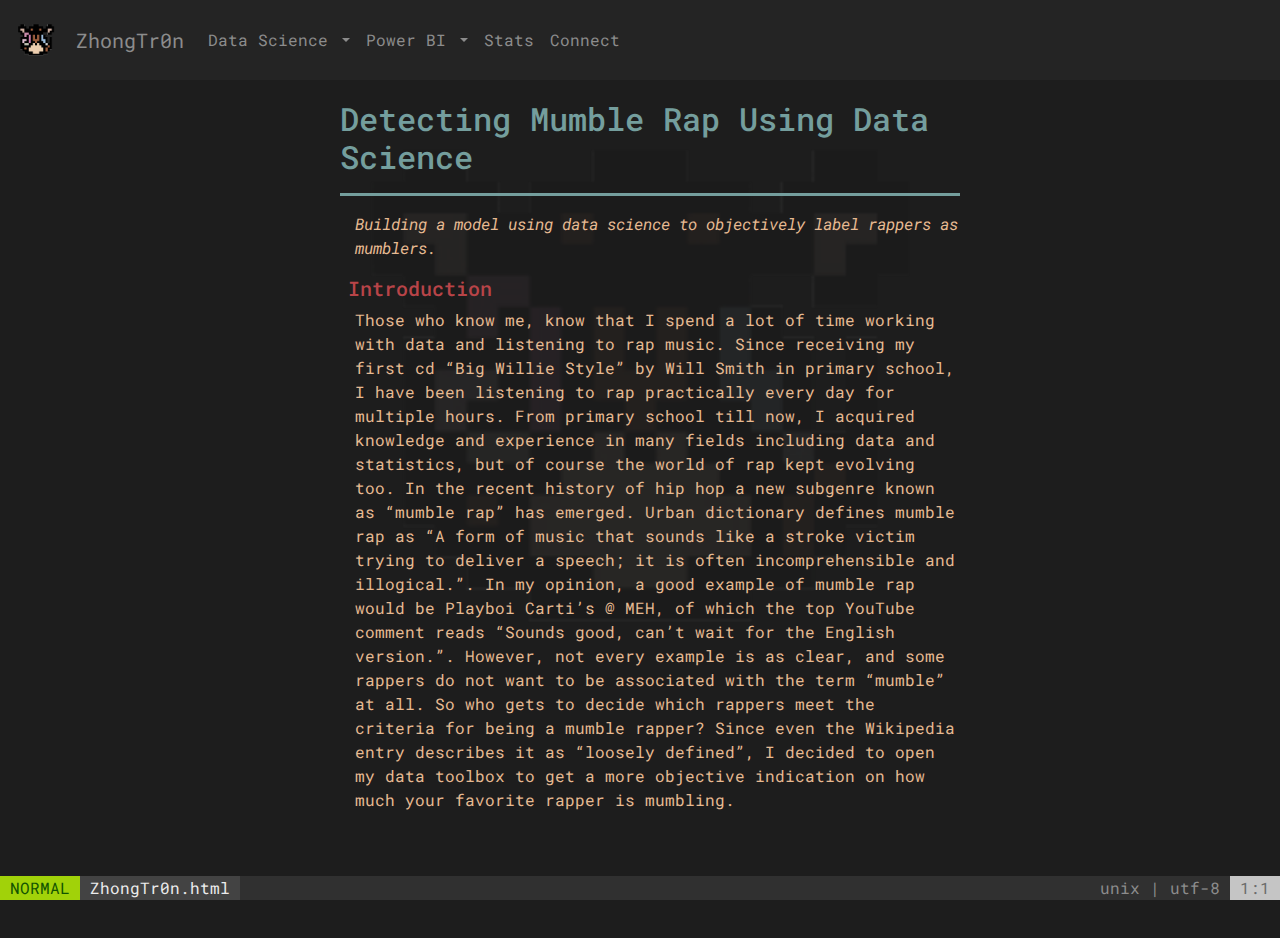
==== article_mumble.html @ baa193c9 "Added my project" ====
<html lang="en">
<head>

  <title>ZhongTr0n</title>
  <meta name="description" content="ZhongTr0n">
  <meta name="author" content="SitePoint">
	<meta name="theme-color" content="#1d1d1d">

  <meta property="og:title" content="ZhongTr0n">
  <meta property="og:type" content="website">
  <meta property="og:url" content="https://www.sitepoint.com/a-basic-html5-template/">
  <meta property="og:description" content="ZhongTr0n">
  <meta property="og:image" content="image.png">

  <link rel="icon" href="favicon.ico">
  <link rel="icon" href="/favicon.svg" type="image/svg+xml">
  <link rel="apple-touch-icon" href="/apple-touch-icon.png">

  <link rel="preconnect" href="https://fonts.googleapis.com"> 
  <link rel="preconnect" href="https://fonts.gstatic.com" crossorigin> 
  <link href="https://fonts.googleapis.com/css2?family=Roboto+Mono:wght@467&display=swap" rel="stylesheet">

  <link rel="stylesheet" href="https://maxcdn.bootstrapcdn.com/bootstrap/4.0.0/css/bootstrap.min.css" integrity="sha384-Gn5384xqQ1aoWXA+058RXPxPg6fy4IWvTNh0E263XmFcJlSAwiGgFAW/dAiS6JXm" crossorigin="anonymous">

   <link rel='stylesheet' type='text/css' href='styles.css'>

</head>

<body>
	<div class="grid-container">

	  <div class="header-box">
		<nav class="navbar navbar-expand-lg navbar-custom">
		          <img src="yeezy-bear 8 bit_nobg.png" width="40"  class="d-inline-block align-top" alt=""></img></a>
	          <a class="navbar-brand" href="index.html"> ZhongTr0n</a>
		<button class="navbar-toggler ml-auto custom-toggler" type="button" data-toggle="collapse" data-target="#navbarNavDropdown" aria-controls="navbarNavDropdown" aria-expanded="false" aria-label="Toggle navigation">
			<span class="navbar-toggler-icon"></span>
		</button>
		<div class="collapse navbar-collapse" id="navbarNavDropdown">
			<ul class="navbar-nav">
	

	

			<li class="nav-item dropdown">
				<a class="nav-link dropdown-toggle" href="#" id="navbarDropdownMenuLink" data-toggle="dropdown" aria-haspopup="true" aria-expanded="false">
				Data Science
				</a>
				<div class="dropdown-menu" aria-labelledby="navbarDropdownMenuLink">
				<a class="dropdown-item" href="#">Automating Instagram Comments Using Image Recognition</a>
				<a class="dropdown-item" href="#">Safety Considerations For Working With Data</a>
				<a class="dropdown-item" href="article_mumble.html">Detecting Mumble Rap Using Data Science</a>
				<a class="dropdown-item" href="#">Benchmarking Off-The-Shelf Sentiment Analysis</a>
				<a class="dropdown-item" href="#">Create categorical choropleth with Python</a>
				</div>
			</li>
			<li class="nav-item dropdown">
				<a class="nav-link dropdown-toggle" href="#" id="navbarDropdownMenuLink" data-toggle="dropdown" aria-haspopup="true" aria-expanded="false">
				Power BI
				</a>
				<div class="dropdown-menu" aria-labelledby="navbarDropdownMenuLink">
				<a class="dropdown-item" href="#">How I Started Using Python To Automate Tasks</a>
				<a class="dropdown-item" href="#">What is Dax? And Why you Should (or Should Not) Learn It</a>
				<a class="dropdown-item" href="#">Implement AND/OR Selection</a>
				<a class="dropdown-item" href="#">Add Category "Other" to Charts</a>
				<a class="dropdown-item" href="#">Create a Stacked Funnel Chart</a>
				<a class="dropdown-item" href="#">5 quick ways to speed up your Power BI dashboard</a>

				</div>
			</li>
			<li class="nav-item">
				<a class="nav-link" href="stats.html">Stats</a>
			</li>

			<li class="nav-item">
				<a class="nav-link" href="#">Connect</a>
			</li>
			</ul>
		</div>
		</nav>
	</div>

	<div class="content-box">
		<h2>Detecting Mumble Rap Using Data Science</h2><hr>

		<p>
			<i>Building a model using data science to objectively label rappers as mumblers.</i>
		</p>
		<h3>Introduction</h3>

		<p>
			Those who know me, know that I spend a lot of time working with data and listening to rap music. Since receiving my first cd “Big Willie Style” by Will Smith in primary school, I have been listening to rap practically every day for multiple hours. From primary school till now, I acquired knowledge and experience in many fields including data and statistics, but of course the world of rap kept evolving too. In the recent history of hip hop a new subgenre known as “mumble rap” has emerged.
			Urban dictionary defines mumble rap as “A form of music that sounds like a stroke victim trying to deliver a speech; it is often incomprehensible and illogical.”. In my opinion, a good example of mumble rap would be Playboi Carti’s @ MEH, of which the top YouTube comment reads “Sounds good, can’t wait for the English version.”. However, not every example is as clear, and some rappers do not want to be associated with the term “mumble” at all. So who gets to decide which rappers meet the criteria for being a mumble rapper? Since even the Wikipedia entry describes it as “loosely defined”, I decided to open my data toolbox to get a more objective indication on how much your favorite rapper is mumbling.
		</p>

	</div>

	<div class="bottom-box">
		
		<div class="bottom-status">NORMAL</div>
		<div class="bottom-filename">ZhongTr0n.html</div>
		<div class="bottom-ratio">1:1</div>
		<div class="bottom-type">unix | utf-8</div>
	</div>


</div>

    <script src="https://code.jquery.com/jquery-3.2.1.slim.min.js" integrity="sha384-KJ3o2DKtIkvYIK3UENzmM7KCkRr/rE9/Qpg6aAZGJwFDMVNA/GpGFF93hXpG5KkN" crossorigin="anonymous"></script>
    <script src="https://cdnjs.cloudflare.com/ajax/libs/popper.js/1.12.9/umd/popper.min.js" integrity="sha384-ApNbgh9B+Y1QKtv3Rn7W3mgPxhU9K/ScQsAP7hUibX39j7fakFPskvXusvfa0b4Q" crossorigin="anonymous"></script>
    <script src="https://maxcdn.bootstrapcdn.com/bootstrap/4.0.0/js/bootstrap.min.js" integrity="sha384-JZR6Spejh4U02d8jOt6vLEHfe/JQGiRRSQQxSfFWpi1MquVdAyjUar5+76PVCmYl" crossorigin="anonymous"></script>



  </body>
</html>
---- styles.css ----
/* #############################################    */
/*                  CSS GRID                       */
/* #############################################  */


.grid-container {
  display: grid;
  grid-template-rows: auto auto 100px;

}


.header-box {
  background-color: #242424 ;
  padding-top: 10px;
  padding-bottom: 10px;
  margin-top: 0;
  margin-bottom: 0;

 /*    margin-left: auto;
        margin-right: auto;

  width: 50%;*/
}

.header-navbar {
  margin-left: auto;
  margin-right: auto;
  width: 50%;
}

.content-box {
  padding-top: 20px;
  padding-bottom: 10px;
  padding-left: 20px;
  color: rgba(230,186,146);
   /*  width: 800px; */
  word-wrap: break-word;
    margin: auto;
  width: 50%;
}

.bottom-box {
  background-color: rgba(48,48,48);
  position: fixed;
  bottom: 0;
  width: 100%;
  
}


.bottom-status {
  background-color: rgba(161,210,9);
  color: rgba(18,84,1);
  bottom: 0;
  float:left; /* add this */
  padding-left: 10px;
  padding-right: 10px;
}

.bottom-filename {
  background-color: rgba(67,67,67);
  color: rgba(236,236,236);
  bottom: 0;
  float:left; /* add this */
  padding-left: 10px;
  padding-right: 10px;
}

.bottom-type {
  color: rgba(140,140,140);
  bottom: 0;
  float:right; /* add this */
  padding-left: 10px;
  padding-right: 10px;
}

.bottom-ratio {
  background-color: rgba(197,197,197);

  color: rgba(107,107,107);
  bottom: 0;
  float:right; /* add this */
  padding-left: 10px;
  padding-right: 10px;
}

.custom-toggler .navbar-toggler-icon {
  background-image: url("data:image/svg+xml;charset=utf8,%3Csvg viewBox='0 0 32 32' xmlns='http://www.w3.org/2000/svg'%3E%3Cpath stroke='rgba(140,140,140, 0.5)' stroke-width='2' stroke-linecap='round' stroke-miterlimit='10' d='M4 8h24M4 16h24M4 24h24'/%3E%3C/svg%3E");
}

.custom-toggler.navbar-toggler {
  border-color: rgb(140,140,140);
} 

.article-desc{
  padding-bottom: 80px;
} 

.article-desc h3 {
  margin-left: 0px;
} 

.article-date{
  color: rgba(78,78,78);
  font-size: 12px;

}

.article-tag{
  color: rgba(212,100,11);
  font-size: 12px;
}


body {
  background-color: #1d1d1d;
  font-family: 'Roboto Mono', monospace;
  background-size: 600px ;
  font-size: 16px;

  background-image: url("yeezy-bear 8 alpha.png");
  background-repeat: no-repeat;
  background-position: 50% 20%; 

}

p { 
  margin-left: 15px;
}


h1 { 
  color: rgba(116,158,157);
}

h2 { 
  color: rgba(116,158,157);
}

h3 { 
  color: rgba(184,68,72);
  margin-left: 8px;
  font-size: 20px;

}


hr {
  border:none;
  color: rgba(116,158,157);

  border-top: 3px solid;/* or bottom */
  }


a:hover {
  color: rgba(212,100,11);
  text-decoration: none;
}

nav a:hover{
  color: rgba(140,140,140); name !important;
}


.stat{
  color: rgba(155,90,124);
}


.connect_url{
  color: rgba(184,68,72);
  font-size: 20px;
}

.coffee_url{
  color: rgba(116,158,157);

  font-size: 16px;
}



.btn-dark, .btn-dark:hover, .btn-dark:active, .btn-dark:visited {
  color: rgba(230,186,146);
  float: right;
  background-color: rgba(67,67,67);

}


.navbar-custom {
  background-color: #242424	;
}


.navbar-brand{
  color: rgba(140,140,140);
  margin-left: 20px;
}


.navbar-custom .navbar-text {
  color: rgba(140,140,140);
  background-color: #242424;

}
/* change the link color */
.navbar-custom .navbar-nav .nav-link{
  color: rgba(140,140,140 );

}

@media only screen and (max-width: 600px) {
.content-box {
   /*  width: 800px; */
  width: 100%;

  }

  .grid-container {
  display: grid;
  grid-template-rows: auto auto 100px;
  width: 300px;

}


  .header-navbar {
  margin-left: auto;
  margin-right: auto;
  width: 100%;
}

body {
  background-color: #1d1d1d;
  font-family: 'Roboto Mono', monospace;
  font-size: 16px;

}


}
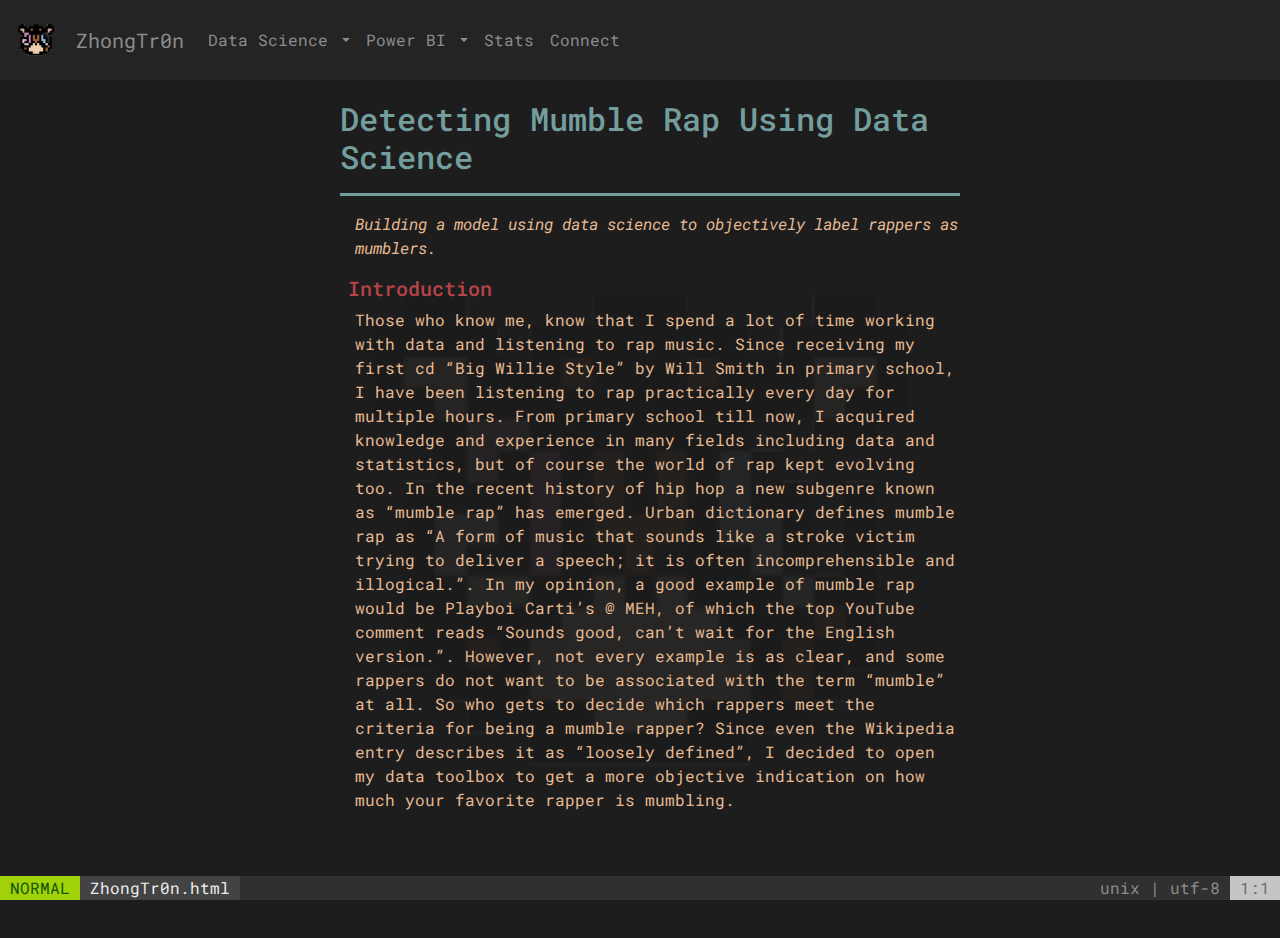
==== commit cf0fc593: "Test git other machine" ====
--- a/article_mumble.html
+++ b/article_mumble.html
@@ -1,4 +1,13 @@
-
+<!--   Developed by      
+         ZhongTr0n       
+       __         __     
+      /  \.-"""-./  \    
+      \             /    
+       | [ ]   [ ] |     
+       \  .-'''-.  /     
+        '-\__Y__/-'      
+           `---`         -->
+           
 <html lang="en">
 <head>
 
--- a/styles.css
+++ b/styles.css
@@ -5,6 +5,27 @@
 /*                  CSS GRID                       */
 /* #############################################  */
 
+
+@media only screen and (max-width: 600px) {
+.content-box {
+   /*  width: 800px; */
+  width: 90%;
+
+  }
+
+  .grid-container {
+  display: grid;
+  grid-template-rows: auto auto 100px;
+
+}
+
+body {
+  background-color: #1d1d1d;
+  font-family: 'Roboto Mono', monospace;
+  font-size: 16px;
+
+}
+}
 
 .grid-container {
   display: grid;
@@ -115,6 +136,15 @@
   font-size: 12px;
 }
 
+.links line {
+  stroke: #999;
+  stroke-opacity: 0.6;
+}
+
+.nodes circle {
+  stroke: #fff;
+  stroke-width: 1.5px;
+}
 
 body {
   background-color: #1d1d1d;
@@ -124,7 +154,7 @@
 
   background-image: url("yeezy-bear 8 alpha.png");
   background-repeat: no-repeat;
-  background-position: 50% 20%; 
+  background-position: 50% 200px; 
 
 }
 
@@ -148,6 +178,12 @@
 
 }
 
+h5 { 
+  color: rgba(184,68,72);
+  margin-left: 8px;
+  font-size: 12px;
+}
+
 
 hr {
   border:none;
@@ -189,7 +225,7 @@
   color: rgba(230,186,146);
   float: right;
   background-color: rgba(67,67,67);
-
+  margin-left :10px;
 }
 
 
@@ -215,25 +251,25 @@
 
 }
 
+
+.close:hover,
+.close:focus {
+  color: #000;
+  text-decoration: none;
+  cursor: pointer;
+}
+
 @media only screen and (max-width: 600px) {
 .content-box {
    /*  width: 800px; */
-  width: 100%;
+  width: 90%;
 
   }
 
   .grid-container {
   display: grid;
   grid-template-rows: auto auto 100px;
-  width: 300px;
-
-}
-
-
-  .header-navbar {
-  margin-left: auto;
-  margin-right: auto;
-  width: 100%;
+
 }
 
 body {
@@ -242,9 +278,6 @@
   font-size: 16px;
 
 }
-
-
-}
-
-
-
+}
+
+
